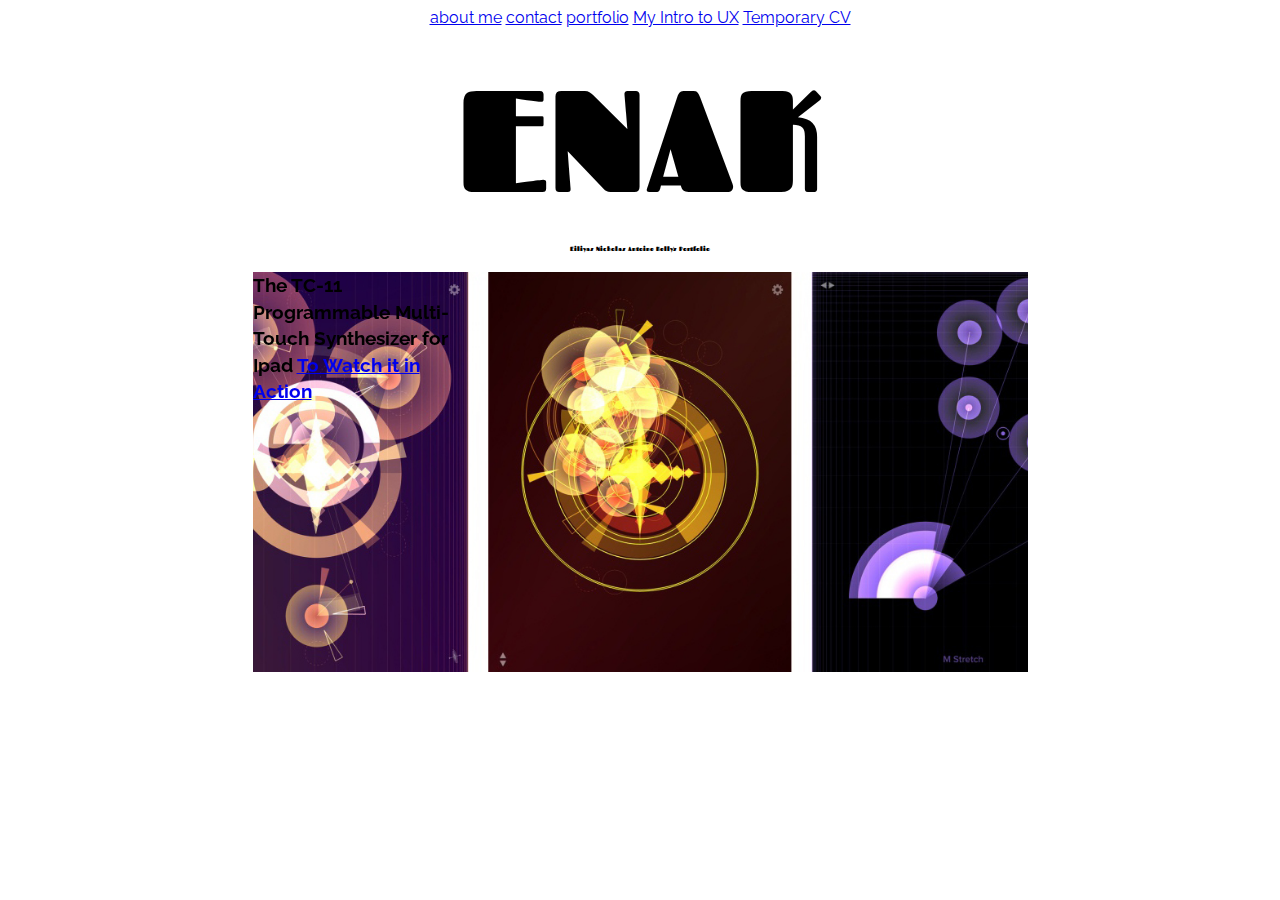
==== portfolio.html @ 11b1fd91 "Update portfolio.html" ====
<!DOCTYPE HTML>
<html>

	<head>
	
		<title> ENAK Portfolio
			
		</title>

		<link rel="stylesheet" href="slider-pro.min.css"/>
		<link rel="stylesheet" href="style.css"> 
		
		

	</head>
		<nav>
			<a href="index6.html">about me</a>
			<a href="contact.html">contact</a>
			<a href="portfolio.html">portfolio</a>
			<a href="NKellyUXIntro.pdf">My Intro to UX</a>
			<a href="NicholasAKellyTempCV.pdf">Temporary CV</a>
		</nav> 
	<!--<h2>
		<span style="font-size:5em;line height:0.2;">ENAK</span> <br><span style="font-size:0.2em; line height:0.5;">Eiliyas Nicholas Antoine Kelly's Portfolio</span>
		
	</h2>-->
	
	<body>
	
	<p><span style="font-size:9em;line height:0.2;">ENAK</span> <br><span style="font-size:0.4em; line height:0.2;">Eiliyas Nicholas Antoine Kelly's Portfolio</span>
		</p>
		
		<div class="slider-pro" id="my-slider">
			<div class="sp-slides">
				
				<!--Slide 1-->
				<div class="sp-slide">
					<img class="sp-image" src="tc-11-ipad.jpg" />
					<h3 class="sp-layer">The TC-11 Programmable Multi-Touch Synthesizer for Ipad
						<a href="https://www.youtube.com/watch?v=0-L_j8me4yY">To Watch it in Action</a>
					</h3>
					
				</div>
				
				<!--Slide 2 -->
				<div class="sp-slide">
					<img class="sp-image" src="stpc.jpg">
					
						<h3 class="sp-layer">SOUNDTRACKER: A novelty app
							<br></br>
						<a href="Soundtracker.pdf">More info here</a>
						</h3>
					
					
				</div>
				
				<!--Slide 3 -->
				<div class="sp-slide">
					<img class="sp-image" src="suip.jpg">
					<h3 class="sp-layer"> StartUp Institute: Where I got to collaborate or work with these companies while transitioning into UX<br><a href="NKellyUXIntro.pdf">Click here to see my transition into UX</h3>
					<p>and then I'm still talking</p>
				</div>	

				<!--Slide 4 -->
				
				<div class="sp-slide">
					<img class="sp-image" src="cbm.jpg">
					<div id="testfade">
						<h3 class="sp-layer">Mockup Website for a Coffee Shop<br></br>Link to functioning site <a href="https://github.com/NAKelly/Coffee-Shop/blob/master/index.html">here(in github)</a></h3>
					</div>	
				</div>		
				</div>
			
			</div>
		
		</div>
		
		<script src="jquery.js"></script>
		<script src="jquery.sliderPro.min.js"></script>
		<script type="text/javascript">

		jQuery( document ).ready(function( $ ) {
			$( '#my-slider').sliderPro();

		});

		$( '#my-slider' ).sliderPro({
			width: 775,
			height: 400,
			arrows: true,
			buttons: false,
			waitForLayers: true,
			fade: false,
			autoplay: true,
			autoScaleLayers: false,


		});

		//$( "#testfade p").addClass("load");
 

			</script>					













		
	
	</body>






</html>
---- slider-pro.min.css ----
/*!
*  - v1.0.8
* Homepage: http://bqworks.com/slider-pro/
* Author: bqworks
* Author URL: http://bqworks.com/
*/.slider-pro{position:relative;margin:0 auto}.sp-slides-container{position:relative}.sp-mask{position:relative;overflow:hidden}.sp-slides{position:relative;-webkit-backface-visibility:hidden;-webkit-perspective:1000}.sp-slide{position:absolute}.sp-image-container{overflow:hidden}.sp-image{position:relative;display:block;border:none}.sp-no-js{overflow:hidden;max-width:100%}.sp-thumbnails-container{position:relative;overflow:hidden}.sp-bottom-thumbnails,.sp-top-thumbnails{left:0;margin:0 auto}.sp-top-thumbnails{position:absolute;top:0;margin-bottom:4px}.sp-bottom-thumbnails{margin-top:4px}.sp-left-thumbnails,.sp-right-thumbnails{position:absolute;top:0}.sp-right-thumbnails{right:0;margin-left:4px}.sp-left-thumbnails{left:0;margin-right:4px}.sp-thumbnails{position:relative}.sp-thumbnail{border:none}.sp-thumbnail-container{position:relative;display:block;overflow:hidden;float:left;-moz-box-sizing:border-box;box-sizing:border-box}.sp-bottom-thumbnails .sp-thumbnail-container,.sp-top-thumbnails .sp-thumbnail-container{margin-left:2px;margin-right:2px}.sp-bottom-thumbnails .sp-thumbnail-container:first-child,.sp-top-thumbnails .sp-thumbnail-container:first-child{margin-left:0}.sp-bottom-thumbnails .sp-thumbnail-container:last-child,.sp-top-thumbnails .sp-thumbnail-container:last-child{margin-right:0}.sp-left-thumbnails .sp-thumbnail-container,.sp-right-thumbnails .sp-thumbnail-container{margin-top:2px;margin-bottom:2px}.sp-left-thumbnails .sp-thumbnail-container:first-child,.sp-right-thumbnails .sp-thumbnail-container:first-child{margin-top:0}.sp-left-thumbnails .sp-thumbnail-container:last-child,.sp-right-thumbnails .sp-thumbnail-container:last-child{margin-bottom:0}.sp-right-thumbnails.sp-has-pointer{margin-left:-13px}.sp-right-thumbnails.sp-has-pointer .sp-thumbnail{position:absolute;left:18px;margin-left:0!important}.sp-right-thumbnails.sp-has-pointer .sp-selected-thumbnail:before{content:'';position:absolute;height:100%;border-left:5px solid red;left:0;top:0;margin-left:13px}.sp-right-thumbnails.sp-has-pointer .sp-selected-thumbnail:after{content:'\25b2';position:absolute;font-family:Arial;font-size:16px;line-height:1;color:red;left:0;top:50%;margin-top:-8px;-ms-transform:rotate(-90deg);-webkit-transform:rotate(-90deg);transform:rotate(-90deg)}.ie8 .sp-right-thumbnails.sp-has-pointer .sp-selected-thumbnail:after{content:'\25c0'}.sp-left-thumbnails.sp-has-pointer{margin-right:-13px}.sp-left-thumbnails.sp-has-pointer .sp-thumbnail{position:absolute;right:18px}.sp-left-thumbnails.sp-has-pointer .sp-selected-thumbnail:before{content:'';position:absolute;height:100%;border-left:5px solid red;right:0;top:0;margin-right:13px}.sp-left-thumbnails.sp-has-pointer .sp-selected-thumbnail:after{content:'\25b2';position:absolute;font-family:Arial;font-size:16px;line-height:1;color:red;right:0;top:50%;margin-top:-8px;-ms-transform:rotate(90deg);-webkit-transform:rotate(90deg);transform:rotate(90deg)}.ie8 .sp-left-thumbnails.sp-has-pointer .sp-selected-thumbnail:after{content:'\25ba'}.sp-bottom-thumbnails.sp-has-pointer{margin-top:-13px}.sp-bottom-thumbnails.sp-has-pointer .sp-thumbnail{position:absolute;top:18px;margin-top:0!important}.sp-bottom-thumbnails.sp-has-pointer .sp-selected-thumbnail:before{content:'';position:absolute;width:100%;border-bottom:5px solid red;top:0;margin-top:13px}.sp-bottom-thumbnails.sp-has-pointer .sp-selected-thumbnail:after{content:'\25b2';position:absolute;font-family:Arial;font-size:16px;line-height:1;color:red;left:50%;top:0;margin-left:-9px}.sp-top-thumbnails.sp-has-pointer{margin-bottom:-13px}.sp-top-thumbnails.sp-has-pointer .sp-thumbnail{position:absolute;bottom:18px}.sp-top-thumbnails.sp-has-pointer .sp-selected-thumbnail:before{content:'';position:absolute;width:100%;border-bottom:5px solid red;bottom:0;margin-bottom:13px}.sp-top-thumbnails.sp-has-pointer .sp-selected-thumbnail:after{content:'\25b2';position:absolute;font-family:Arial;font-size:16px;line-height:1;color:red;left:50%;bottom:0;margin-left:-9px;-ms-transform:rotate(180deg);-webkit-transform:rotate(180deg);transform:rotate(180deg)}.ie8 .sp-top-thumbnails.sp-has-pointer .sp-selected-thumbnail:after{content:'\25bc'}.sp-layer{position:absolute;margin:0;box-sizing:border-box;-moz-box-sizing:border-box;-webkit-box-sizing:border-box;-webkit-font-smoothing:subpixel-antialiased;-webkit-backface-visibility:hidden}.sp-black{color:#FFF;background:black;background:rgba(0,0,0,.7)}.sp-white{color:#000;background:#fff;background:rgba(255,255,255,.7)}.sp-rounded{border-radius:10px}.sp-padding{padding:10px}.sp-grab{cursor:url(images/openhand.cur),move}.sp-grabbing{cursor:url(images/closedhand.cur),move}.sp-selectable{cursor:default}.sp-caption-container{text-align:center;margin-top:10px}.sp-full-screen{margin:0!important;background-color:#000}.sp-full-screen-button{position:absolute;top:5px;right:10px;font-size:30px;line-height:1;cursor:pointer;-webkit-transform:rotate(45deg);-ms-transform:rotate(45deg);transform:rotate(45deg)}.sp-full-screen-button:before{content:'\2195'}.sp-fade-full-screen{opacity:0;-webkit-transition:opacity .5s;transition:opacity .5s}.slider-pro:hover .sp-fade-full-screen{opacity:1}.sp-buttons{position:relative;width:100%;text-align:center;padding-top:10px}.sp-button{width:10px;height:10px;border:2px solid #000;border-radius:50%;margin:4px;display:inline-block;-moz-box-sizing:border-box;-webkit-box-sizing:border-box;box-sizing:border-box;cursor:pointer}.sp-selected-button{background-color:#000}@media only screen and (min-width:768px) and (max-width:1024px){.sp-button{width:14px;height:14px}}@media only screen and (min-width:568px) and (max-width:768px){.sp-button{width:16px;height:16px}}@media only screen and (min-width:320px) and (max-width:568px){.sp-button{width:18px;height:18px}}.sp-arrows{position:absolute}.sp-fade-arrows{opacity:0;-webkit-transition:opacity .5s;transition:opacity .5s}.sp-slides-container:hover .sp-fade-arrows{opacity:1}.sp-horizontal .sp-arrows{width:100%;left:0;top:50%;margin-top:-20px}.sp-vertical .sp-arrows{height:100%;left:50%;top:0;margin-left:-10px}.sp-arrow{position:absolute;font-size:40px;color:#FFF;text-shadow:1px 1px 1px #666;cursor:pointer}.sp-vertical .sp-arrow{-webkit-transform:rotate(90deg);-ms-transform:rotate(90deg);transform:rotate(90deg)}.sp-previous-arrow:before{content:'\276e'}.ie7 .sp-previous-arrow:before,.ie8 .sp-previous-arrow:before,.ie9 .sp-previous-arrow:before,.ios .sp-previous-arrow:before{content:'\25c0'}.ie7.sp-vertical .sp-previous-arrow:before,.ie8.sp-vertical .sp-previous-arrow:before{content:'\25b2'}.sp-next-arrow:before{content:'\276f'}.ie7 .sp-next-arrow:before,.ie8 .sp-next-arrow:before,.ie9 .sp-next-arrow:before,.ios .sp-next-arrow:before{content:'\25b6'}.ie7.sp-vertical .sp-next-arrow:before,.ie8.sp-vertical .sp-next-arrow:before{content:'\25bc'}.sp-horizontal .sp-previous-arrow{left:20px}.sp-horizontal .sp-next-arrow{right:20px}.sp-vertical .sp-previous-arrow{top:20px}.sp-vertical .sp-next-arrow{bottom:20px}.sp-thumbnail-arrows{position:absolute}.sp-fade-thumbnail-arrows{opacity:0;-webkit-transition:opacity .5s;transition:opacity .5s}.sp-thumbnails-container:hover .sp-fade-thumbnail-arrows{opacity:1}.sp-bottom-thumbnails .sp-thumbnail-arrows,.sp-top-thumbnails .sp-thumbnail-arrows{width:100%;top:50%;left:0;margin-top:-10px}.sp-left-thumbnails .sp-thumbnail-arrows,.sp-right-thumbnails .sp-thumbnail-arrows{height:100%;top:0;left:50%;margin-left:-5px}.sp-thumbnail-arrow{position:absolute;font-size:20px;color:#FFF;text-shadow:1px 1px 1px #666;cursor:pointer}.sp-left-thumbnails .sp-thumbnail-arrows .sp-thumbnail-arrow,.sp-right-thumbnails .sp-thumbnail-arrows .sp-thumbnail-arrow{-ms-transform:rotate(90deg);-webkit-transform:rotate(90deg);transform:rotate(90deg)}.sp-previous-thumbnail-arrow:before{content:'\276e'}.ie7 .sp-previous-thumbnail-arrow:before,.ie8 .sp-previous-thumbnail-arrow:before,.ie9 .sp-previous-thumbnail-arrow:before,.ios .sp-previous-thumbnail-arrow:before{content:'\25c0'}.ie7.sp-vertical .sp-previous-thumbnail-arrow:before,.ie8.sp-vertical .sp-previous-thumbnail-arrow:before{content:'\25b2'}.sp-next-thumbnail-arrow:before{content:'\276f'}.ie7 .sp-next-thumbnail-arrow:before,.ie8 .sp-next-thumbnail-arrow:before,.ie9 .sp-next-thumbnail-arrow:before,.ios .sp-next-thumbnail-arrow:before{content:'\25b6'}.ie7.sp-vertical .sp-next-thumbnail-arrow:before,.ie8.sp-vertical .sp-next-thumbnail-arrow:before{content:'\25bc'}.sp-bottom-thumbnails .sp-previous-thumbnail-arrow,.sp-top-thumbnails .sp-previous-thumbnail-arrow{left:0}.sp-bottom-thumbnails .sp-next-thumbnail-arrow,.sp-top-thumbnails .sp-next-thumbnail-arrow{right:0}.sp-left-thumbnails .sp-previous-thumbnail-arrow,.sp-right-thumbnails .sp-previous-thumbnail-arrow{top:0}.sp-left-thumbnails .sp-next-thumbnail-arrow,.sp-right-thumbnails .sp-next-thumbnail-arrow{bottom:0}a.sp-video{text-decoration:none}a.sp-video img{-webkit-backface-visibility:hidden;border:none}a.sp-video:after{content:'\25B6';position:absolute;width:45px;padding-left:5px;height:50px;border:2px solid #FFF;text-align:center;font-size:30px;border-radius:30px;top:0;color:#FFF;bottom:0;left:0;right:0;background-color:rgba(0,0,0,.2);margin:auto;line-height:52px}.slider-pro img.sp-image,.slider-pro img.sp-thumbnail{max-width:none!important;max-height:none!important;border:none!important;border-radius:0!important;padding:0!important;-webkit-box-shadow:none!important;-mox-box-shadow:none!important;box-shadow:none!important;transition:none;-moz-transition:none;-webkit-transition:none;-o-transition:none}.slider-pro a{position:static;transition:none!important;-moz-transition:none!important;-webkit-transition:none!important;-o-transition:none!important}.slider-pro canvas,.slider-pro embed,.slider-pro iframe,.slider-pro object,.slider-pro video{max-width:none;max-height:none}.slider-pro p.sp-layer{font-size:14px;line-height:1.4;margin:0}.slider-pro h1.sp-layer{font-size:32px;line-height:1.4;margin:0}.slider-pro h2.sp-layer{font-size:24px;line-height:1.4;margin:0}.slider-pro h3.sp-layer{font-size:19px;line-height:1.4;margin:0}.slider-pro h4.sp-layer{font-size:16px;line-height:1.4;margin:0}.slider-pro h5.sp-layer{font-size:13px;line-height:1.4;margin:0}.slider-pro h6.sp-layer{font-size:11px;line-height:1.4;margin:0}.slider-pro img.sp-layer{border:none}
---- style.css ----
@import url(http://fonts.googleapis.com/css?family=Raleway);
@import url(http://fonts.googleapis.com/css?family=Righteous); 
@import url(http://fonts.googleapis.com/css?family=Fascinate|Rammetto+One|Erica+One|Spicy+Rice|Fascinate+Inline|Chango|Ranchers|Montserrat+Subrayada);

nav {
    font-family: Raleway;
    text-align: center;
}
body {
    font-family: Raleway;
    background: ##00aa77;
    
}
h1 {
	
	background-color: 113 255 24;
	width: 100%;
	opacity: 70%;
	text-align: center;
        text-shadow: 0.1em 0.1em #FFF;
        font-family: Fascinate;
        font-size: 78px;
	border-radius: 1px;
	border-opacity: 90%;
	z-index: 0;


/*link href='http://fonts.googleapis.com/css?family=Raleway' rel='stylesheet' type='text/css'> */
}
 h2 {
 	
	/*float: left;
	margin-right: 700px; 
	height:5px; 
	width:5px;*/
    text-align: center;
	
	
}
h3 {
	border-radius:2px;
	height:250px;
	width:200px;
	background-color:solid rgba(255, 0, 0, 0.5);
 	/*opacity: 0.2%;*/
	font-family:Raleway;
	color:black;
    	/*text-shadow: 0.1em 0.1em #FFF;
    	padding:2px;
    	padding: 1px solid rgb(127, 0, 0);
        padding: 1px solid rgba(255, 0, 0, .5);
        -webkit-background-clip: padding-box; /* for Safari */
        background-clip: padding-box; /* for IE9+, Firefox 4+, Opera, Chrome */
    	



}

h4 {

    background-color: 113 255 24;
    width: 100%;
    opacity: 70%;
    font-family: Raleway;
    text-align: center;
    text-shadow: 0.1em 0.1em #FFF;
    font-size: 20px;
    border-radius: 1px;
    border-opacity: 90%;
  
}

h6 {

    text-align: center;
}
p {
	text-align: center;
	font-family: Fascinate;
}
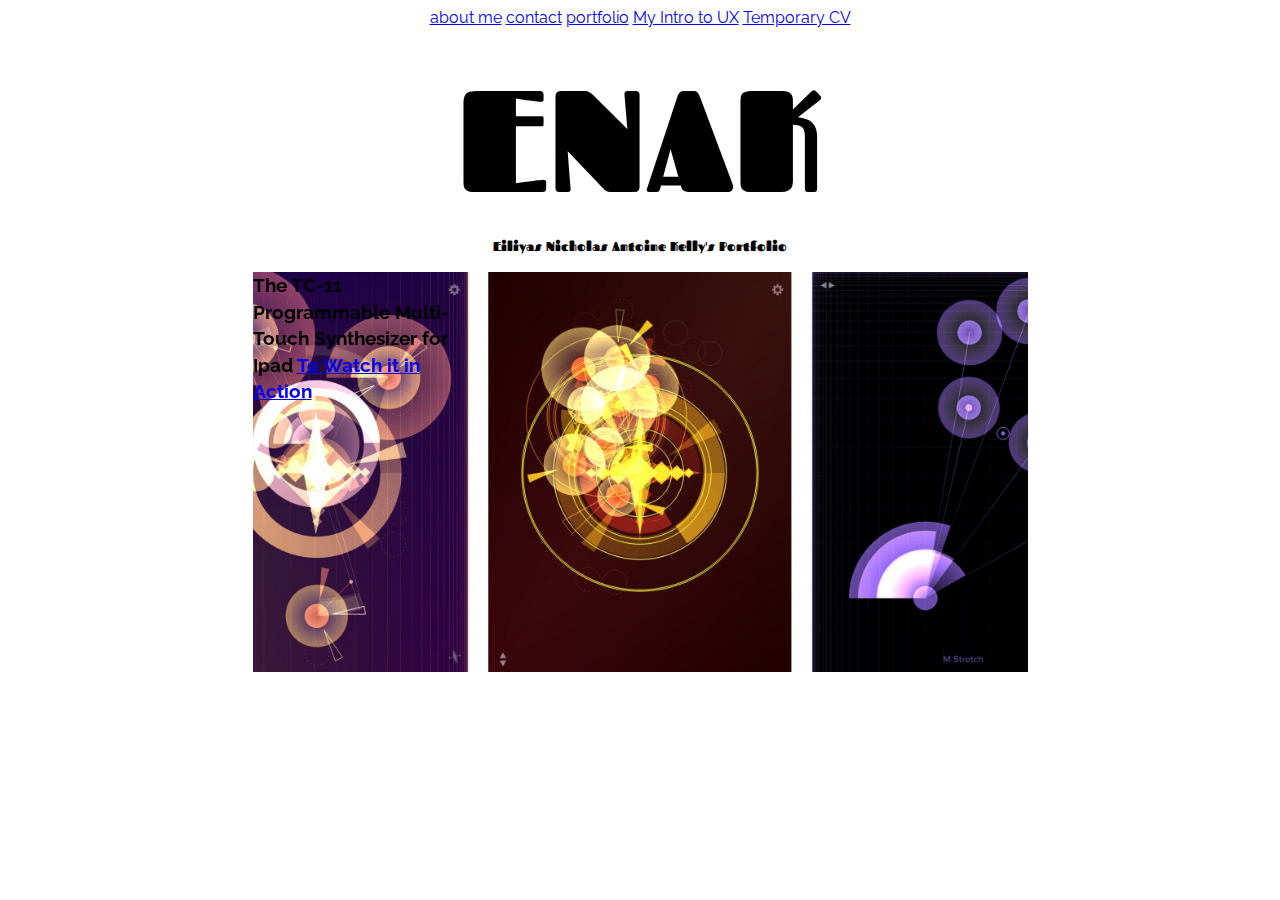
==== commit ef787145: "Update portfolio.html" ====
--- a/portfolio.html
+++ b/portfolio.html
@@ -27,7 +27,7 @@
 	
 	<body>
 	
-	<p><span style="font-size:9em;line height:0.2;">ENAK</span> <br><span style="font-size:0.4em; line height:0.2;">Eiliyas Nicholas Antoine Kelly's Portfolio</span>
+	<p><span style="font-size:9em;line height:0.2;margin: -20px 0 0 0;">ENAK</span> <br><span style="font-size:0.8em; line height:0.2;margin: -20px 0 0 0;">Eiliyas Nicholas Antoine Kelly's Portfolio</span>
 		</p>
 		
 		<div class="slider-pro" id="my-slider">
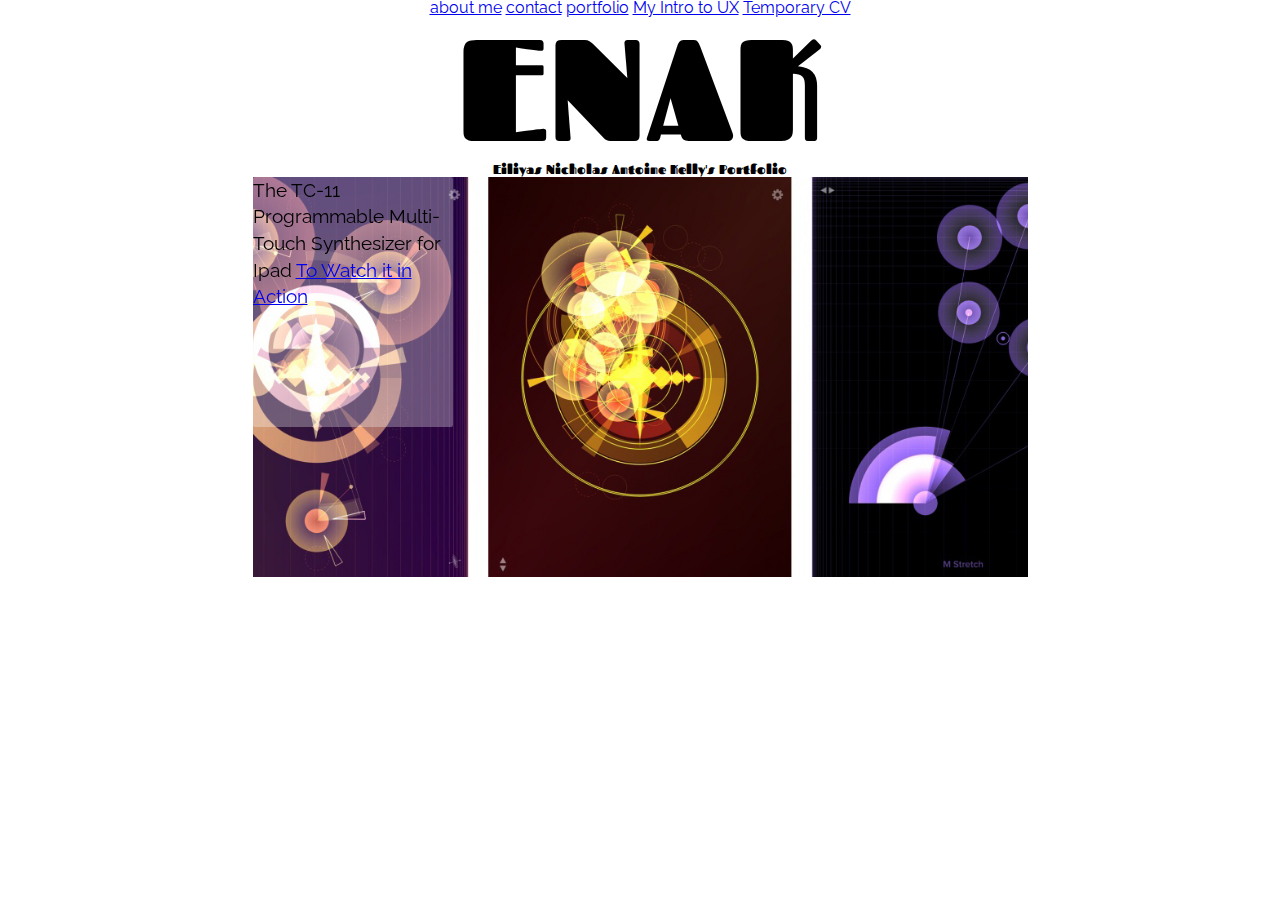
==== commit 7457ebb6: "Update portfolio.html" ====
--- a/portfolio.html
+++ b/portfolio.html
@@ -6,7 +6,7 @@
 		<title> ENAK Portfolio
 			
 		</title>
-
+		<link rel="stylesheet" href="reset.css"> 
 		<link rel="stylesheet" href="slider-pro.min.css"/>
 		<link rel="stylesheet" href="style.css"> 
 		
--- a/style.css
+++ b/style.css
@@ -81,5 +81,8 @@
 }
 
 
+.sp-layer {
+    left-margin: -130px;
+    background-color: rgba(255,255,255,0.3);
 
 
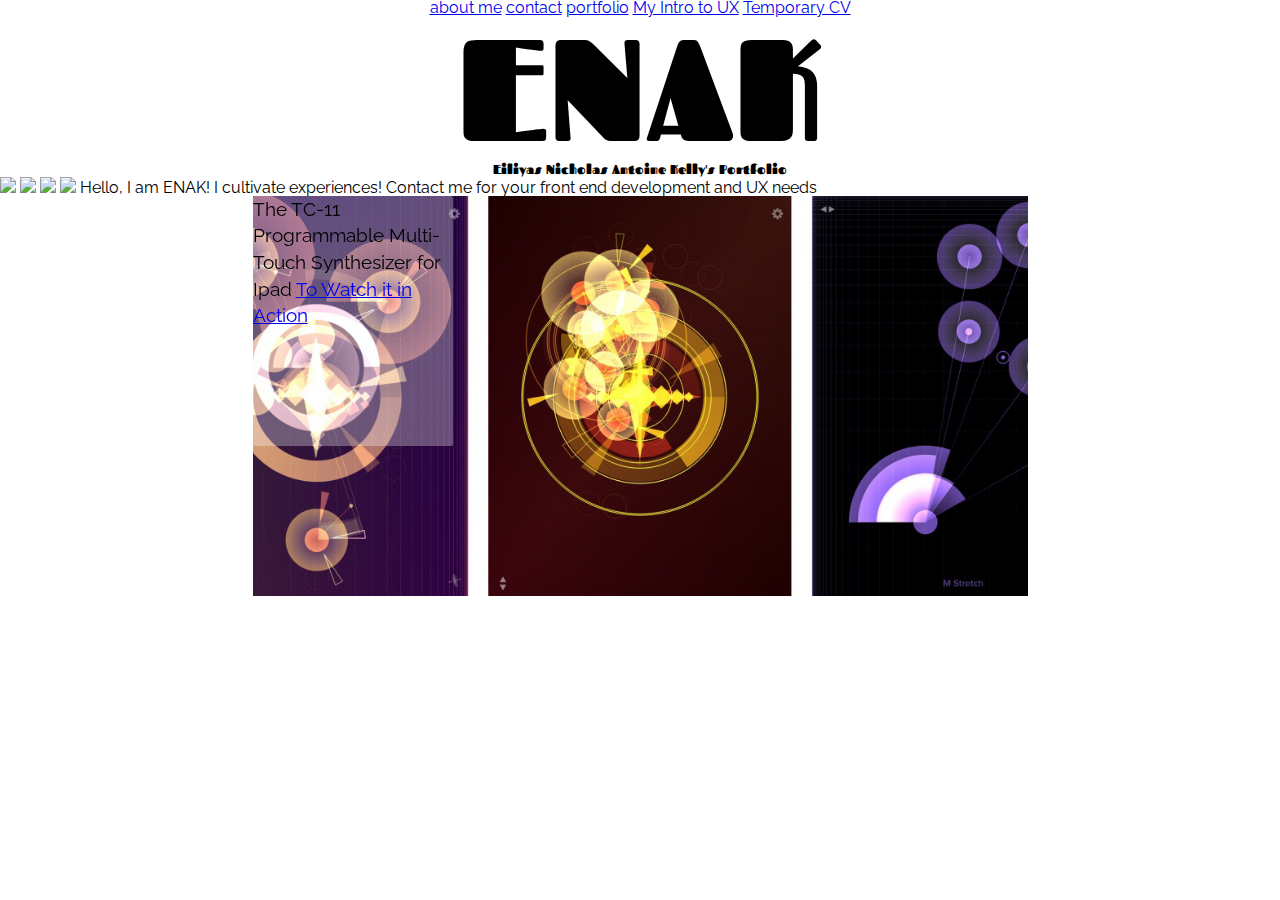
==== commit 6db96f7d: "Update portfolio.html" ====
--- a/portfolio.html
+++ b/portfolio.html
@@ -29,6 +29,13 @@
 	
 	<p><span style="font-size:9em;line height:0.2;margin: -20px 0 0 0;">ENAK</span> <br><span style="font-size:0.8em; line height:0.2;margin: -20px 0 0 0;">Eiliyas Nicholas Antoine Kelly's Portfolio</span>
 		</p>
+		<li>
+			<img src="enaklogo3.png">
+			<a href="https://github.com/NAKelly/NAKelly.github.io"><img src="github17-2.png"></a>
+			<a href="https://de.linkedin.com/pub/nicholas-kelly/44/618/601"><img src="linkedin-2.png"></a>
+			<a href="mailto:eiliyasx@gmail.com?Subject=Hello%20again" target="_top"><img src="mail8.png"></a>
+			<!--<img src="skype8.png">-->Hello, I am ENAK! I cultivate experiences! Contact me for your front end development and UX needs
+		</li>
 		
 		<div class="slider-pro" id="my-slider">
 			<div class="sp-slides">
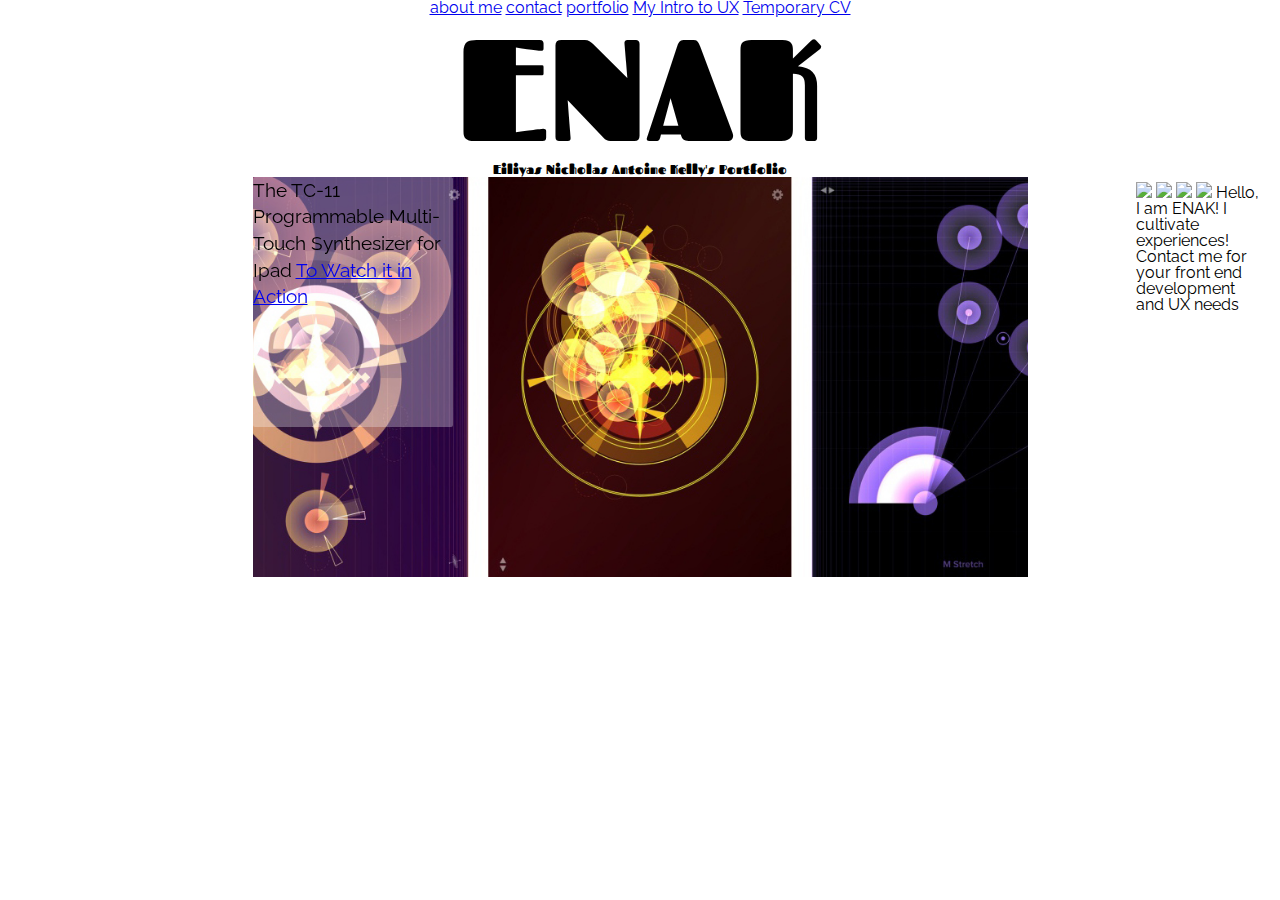
==== commit 2b1ab09b: "Update portfolio.html" ====
--- a/portfolio.html
+++ b/portfolio.html
@@ -30,10 +30,10 @@
 	<p><span style="font-size:9em;line height:0.2;margin: -20px 0 0 0;">ENAK</span> <br><span style="font-size:0.8em; line height:0.2;margin: -20px 0 0 0;">Eiliyas Nicholas Antoine Kelly's Portfolio</span>
 		</p>
 		<li>
-			<img src="enaklogo3.png">
-			<a href="https://github.com/NAKelly/NAKelly.github.io"><img src="github17-2.png"></a>
-			<a href="https://de.linkedin.com/pub/nicholas-kelly/44/618/601"><img src="linkedin-2.png"></a>
-			<a href="mailto:eiliyasx@gmail.com?Subject=Hello%20again" target="_top"><img src="mail8.png"></a>
+			<img class="logo" src="http://i58.tinypic.com/semyvk.png">
+			<a href="https://github.com/NAKelly/NAKelly.github.io"><img class="pic"src="https://assets-cdn.github.com/images/modules/logos_page/GitHub-Mark.png"></a>
+			<a href="https://de.linkedin.com/pub/nicholas-kelly/44/618/601"><img class="pic"src="https://alexisunwalla.files.wordpress.com/2015/06/linkedin-pic.png"></a>
+			<a href="mailto:eiliyasx@gmail.com?Subject=Hello%20again" target="_top"><img class="pic" src="http://cwallpapers.mobi/wp-content/uploads/contact-email-icon-wallpapers-8.png"></a>
 			<!--<img src="skype8.png">-->Hello, I am ENAK! I cultivate experiences! Contact me for your front end development and UX needs
 		</li>
 		
--- a/style.css
+++ b/style.css
@@ -70,7 +70,14 @@
     border-opacity: 90%;
   
 }
-
+li {
+    list-style: none;
+    float: right;
+    width: 130px;
+    padding:5px;
+    margin-right: 9px;
+    margin-left: 5px;
+}
 h6 {
 
     text-align: center;
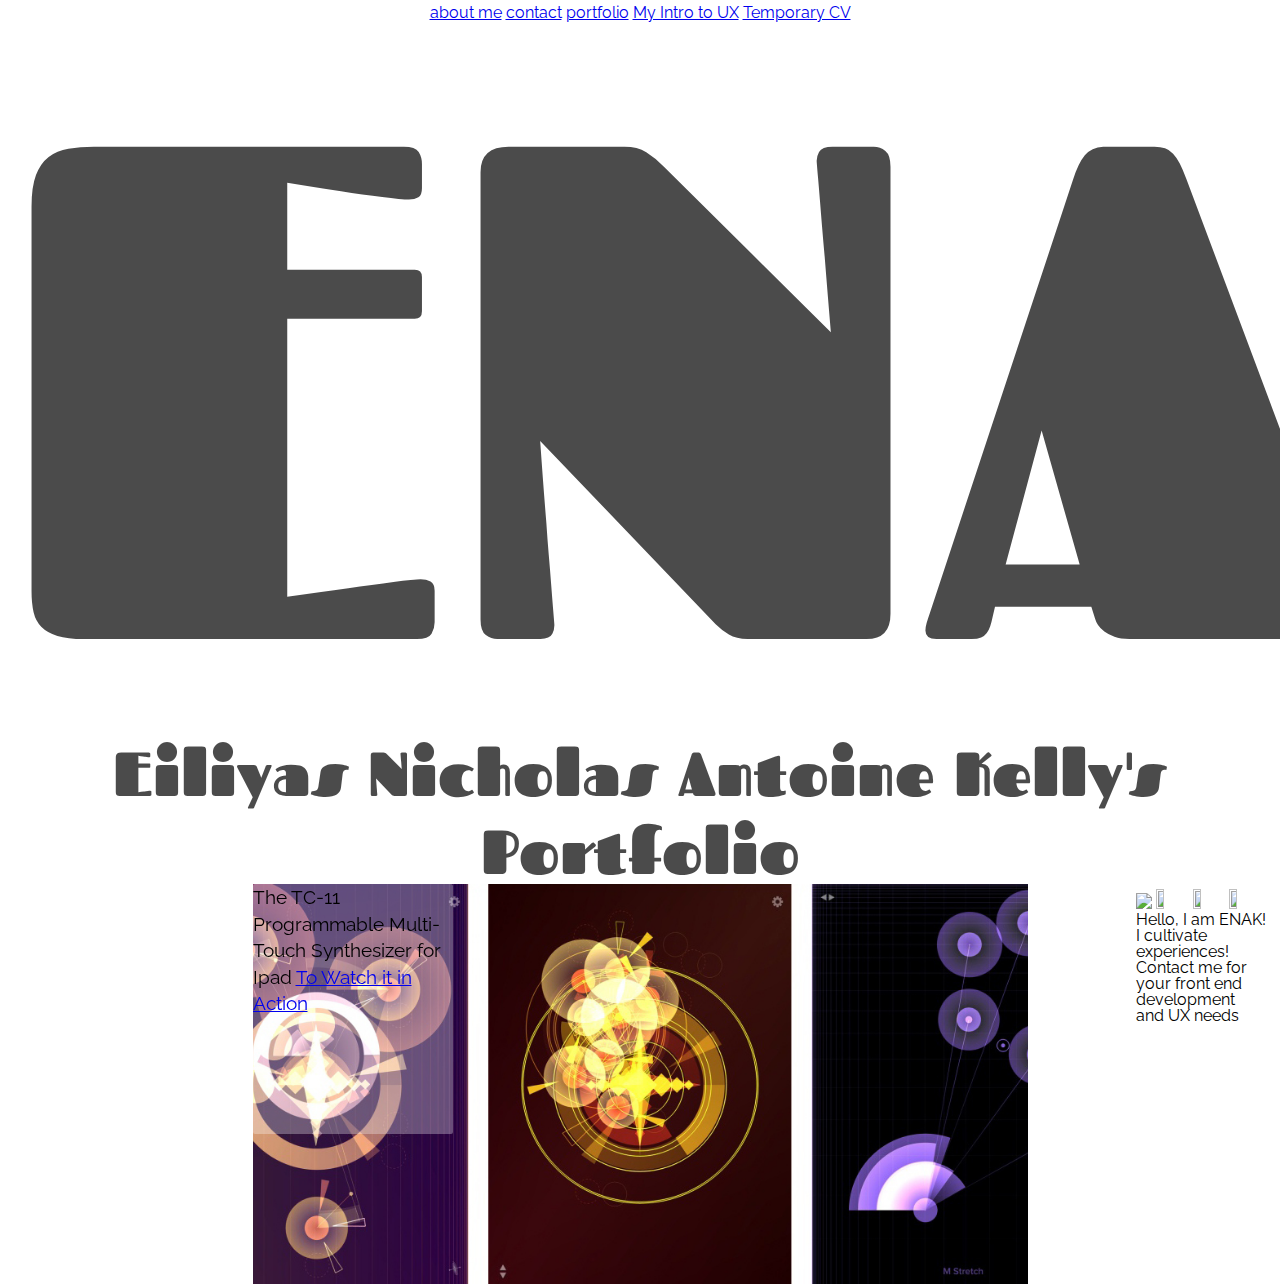
==== commit 2425750a: "Update portfolio.html" ====
--- a/portfolio.html
+++ b/portfolio.html
@@ -27,8 +27,8 @@
 	
 	<body>
 	
-	<p><span style="font-size:9em;line height:0.2;margin: -20px 0 0 0;">ENAK</span> <br><span style="font-size:0.8em; line height:0.2;margin: -20px 0 0 0;">Eiliyas Nicholas Antoine Kelly's Portfolio</span>
-		</p>
+	<h1><span style="font-size:9em;line height:0.2;margin: -20px 0 0 0;">ENAK</span> <br><span style="font-size:0.8em; line height:0.2;margin: -20px 0 0 0;">Eiliyas Nicholas Antoine Kelly's Portfolio</span>
+		</h1>
 		<li>
 			<img class="logo" src="http://i58.tinypic.com/semyvk.png">
 			<a href="https://github.com/NAKelly/NAKelly.github.io"><img class="pic"src="https://assets-cdn.github.com/images/modules/logos_page/GitHub-Mark.png"></a>
--- a/style.css
+++ b/style.css
@@ -5,6 +5,8 @@
 nav {
     font-family: Raleway;
     text-align: center;
+    padding: 5px;
+    z-index:0;
 }
 body {
     font-family: Raleway;
@@ -22,7 +24,7 @@
         font-size: 78px;
 	border-radius: 1px;
 	border-opacity: 90%;
-	z-index: 0;
+	/*z-index: 0;*/
 
 
 /*link href='http://fonts.googleapis.com/css?family=Raleway' rel='stylesheet' type='text/css'> */
@@ -86,6 +88,11 @@
 	text-align: center;
 	font-family: Fascinate;
 }
+.pic {
+
+    width: 25%;
+    height: 25%;
+}
 
 
 .sp-layer {
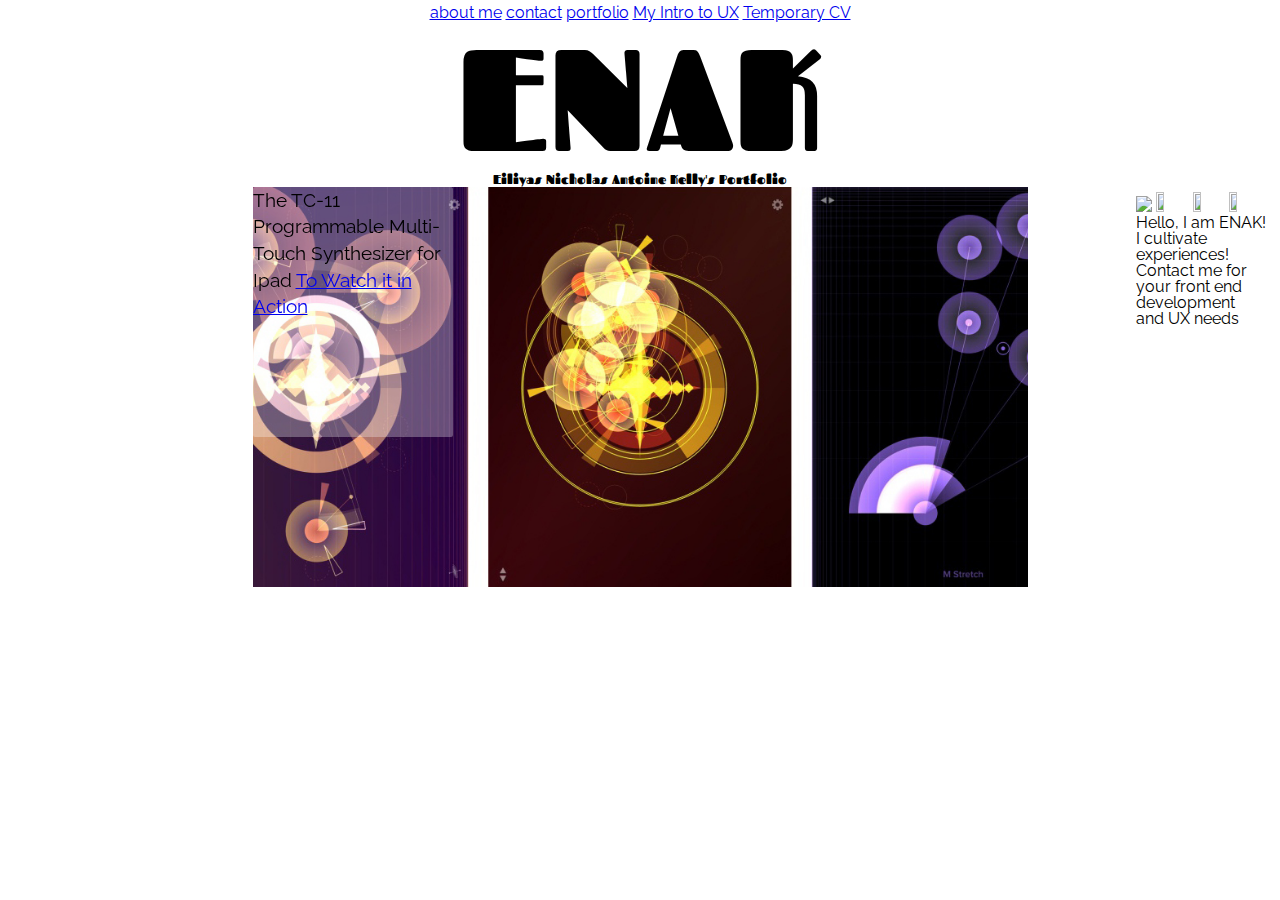
==== commit 63b53b6f: "Update portfolio.html" ====
--- a/portfolio.html
+++ b/portfolio.html
@@ -27,8 +27,8 @@
 	
 	<body>
 	
-	<h1><span style="font-size:9em;line height:0.2;margin: -20px 0 0 0;">ENAK</span> <br><span style="font-size:0.8em; line height:0.2;margin: -20px 0 0 0;">Eiliyas Nicholas Antoine Kelly's Portfolio</span>
-		</h1>
+	<p><span style="font-size:9em;line height:0.2;margin: -20px 0 0 0;">ENAK</span> <br><span style="font-size:0.8em; line height:0.2;margin: -20px 0 0 0;">Eiliyas Nicholas Antoine Kelly's Portfolio</span>
+		</p>
 		<li>
 			<img class="logo" src="http://i58.tinypic.com/semyvk.png">
 			<a href="https://github.com/NAKelly/NAKelly.github.io"><img class="pic"src="https://assets-cdn.github.com/images/modules/logos_page/GitHub-Mark.png"></a>
